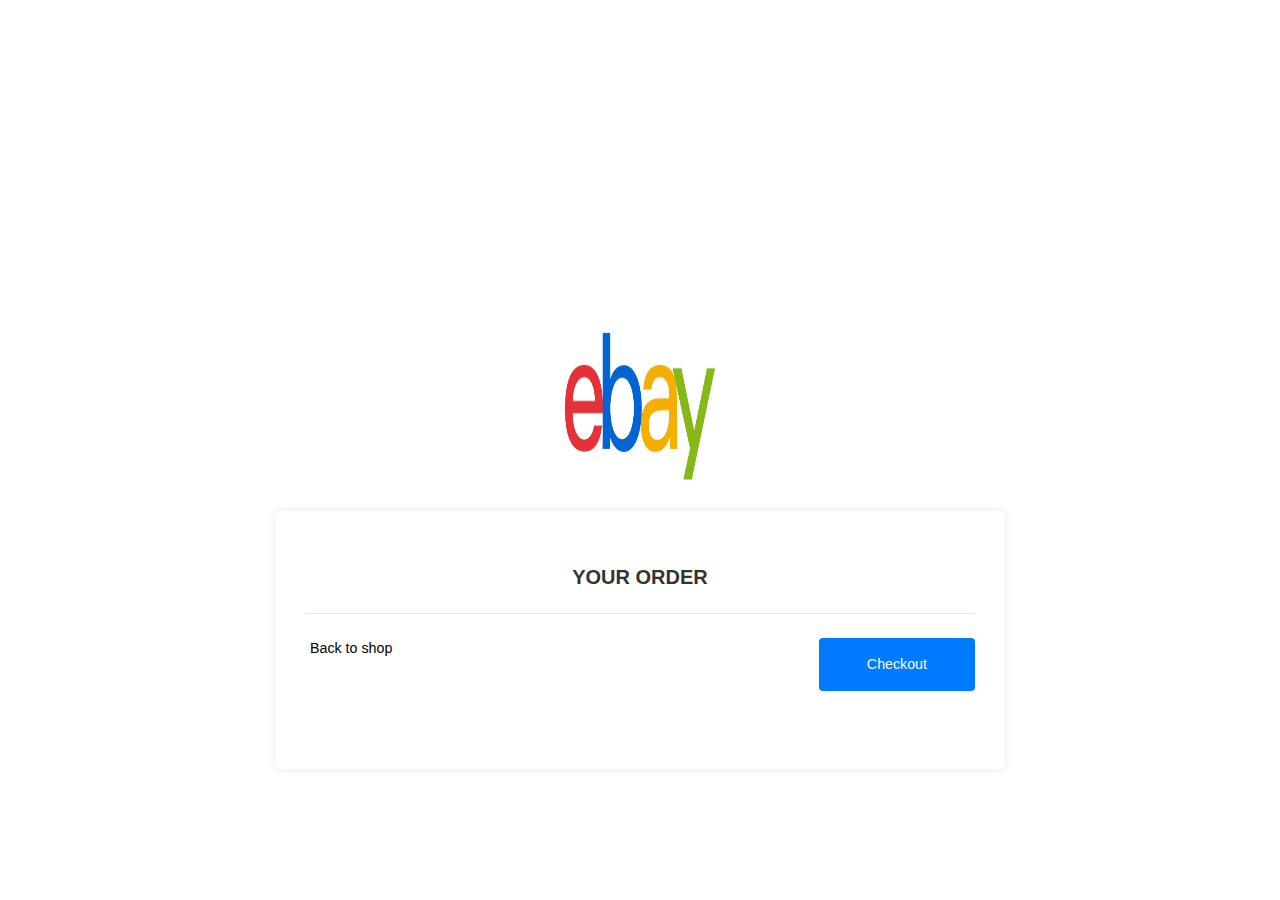
==== pages/CartPage.html @ 02e8a601 "feat(CartAndCheckout):adding initial structure for cart page and check out page" ====
<!DOCTYPE html>
<html lang="en">
<head>
    <meta charset="UTF-8">
    <meta name="viewport" content="width=device-width, initial-scale=1.0">
    <meta http-equiv="X-UA-Compatible" content="IE=edge" />
    <link rel="stylesheet" href="https://maxcdn.bootstrapcdn.com/bootstrap/4.5.2/css/bootstrap.min.css">
    <link rel="stylesheet" href="../css/checkout.css" />
    <title>ebay | Your Cart</title>
</head>
<body>
    <!-- Start Of Cart section -->
    <div class="container">
        <div class="row">
            <div class="col-md-12 logo-container">
                <img src="../Assets/800px-Ebay_2012_(logo).svg.png.crdownload" alt="ebay" style="width: 150px;; height: 150px;;">
            </div>
        </div>
        <div class="row justify-content-center">
            <div class="col-md-8">
                <div class="section cart-section mt-0">
                    <h5 class="card-title mt-0 text-center my-4">YOUR ORDER</h5>
                    <hr />
                    <div class="product-card-container">
                        <!-- Product cards will be dynamically added here -->
                    </div>
                    <div class="d-flex justify-content-between mt-4 align-self-end">
                        <p id="backbtn" class="back"><i class="bx bx-left-arrow-alt"></i>Back to shop</p>
                        <div class="d-flex justify-content-end align-items-center mb-5">
                            <a href="/pages/CheckoutPage.html" class="showbtn col-auto fw-bold px-lg-5 p-1 py-3 text-light">Checkout<i class="bx bx-right-arrow-alt"></i></a>
                        </div>
                    </div>
                </div>
            </div>
        </div>
    </div>
    <!-- End Of Cart Section -->
</body>
</html>
---- css/checkout.css ----
@import url(./root.css);
body {
  font-family: var(--ff-montserrat);
  font-weight: var(--fw-regular);
  color: var(--clr-neutral-dark-grayish-blue);
  font-size: 0.89rem;
  background-color: var(--clr-primary-cream);
  height: 100vh;
  display: flex;
  justify-content: center;
  align-items: center;
}

/* Start Of Checkout section  */
.checkout-input,
.visa-input {
  outline: none !important;
  box-shadow: none !important;
}
.checkout-input:focus,
.visa-input:focus {
  border-color: var(--primary-color);
}
.payment-icon {
  border: 1px solid var(--primary-color);
  cursor: pointer;
}
.payment-icon img {
  width: 30px;
  height: 30px;
}
.form-control {
  border-radius: 4px;
}
.payment-icon img {
  max-width: 100%;
  height: auto;
  display: block;
  margin: 0 auto;
}
.showbtn {
  background-color: #007bff;
  border: none;
  border-radius: 4px;
  color: #fff;
  cursor: pointer;
  padding: 10px 20px;
  transition: background-color 0.3s;
}
.showbtn:hover {
  background-color: #0056b3;
}
/* Added style for logo */
.logo-container {
  text-align: center;
  margin-bottom: 30px;
  margin-top: 200px ;
  width: 200px;
  
}
.logo-container img {
  max-width: 100%;
  height: auto;
}
.back {
  cursor: pointer;
  color: var(--primary-color);
}
.back i {
  margin-right: 5px;
}
.checkout-section {
  width: 100%;
  background-color: #fff;
  border-radius: 6px;
  padding: 30px;
  box-shadow: 0px 0px 10px rgba(0, 0, 0, 0.1);
}
.checkout-section h4 {
  color: #333;
  font-weight: bold;
  margin-bottom: 30px;
}

.telValidation,
.nameValidation {
  display: none;
  font-size: x-small;
}
input[type="text"]:focus + .nameValidation {
  display: block;
}
input[type="tel"]:focus + .telValidation {
  display: block;
}
input[type="text"]:valid + .nameValidation {
  display: none;
}
input[type="tel"]:valid + .telValidation {
  display: none;
}
/* End Of Checkout Section  */

/* Start Of Cart section  */
.cart-section {
  background-color: #fff;
  border-radius: 6px;
  padding: 30px;
  box-shadow: 0px 0px 10px rgba(0, 0, 0, 0.1);
}
.cart-section h5 {
  color: #333;
  font-weight: bold;
  margin-bottom: 20px;
}
/* End Of Cart Section  */
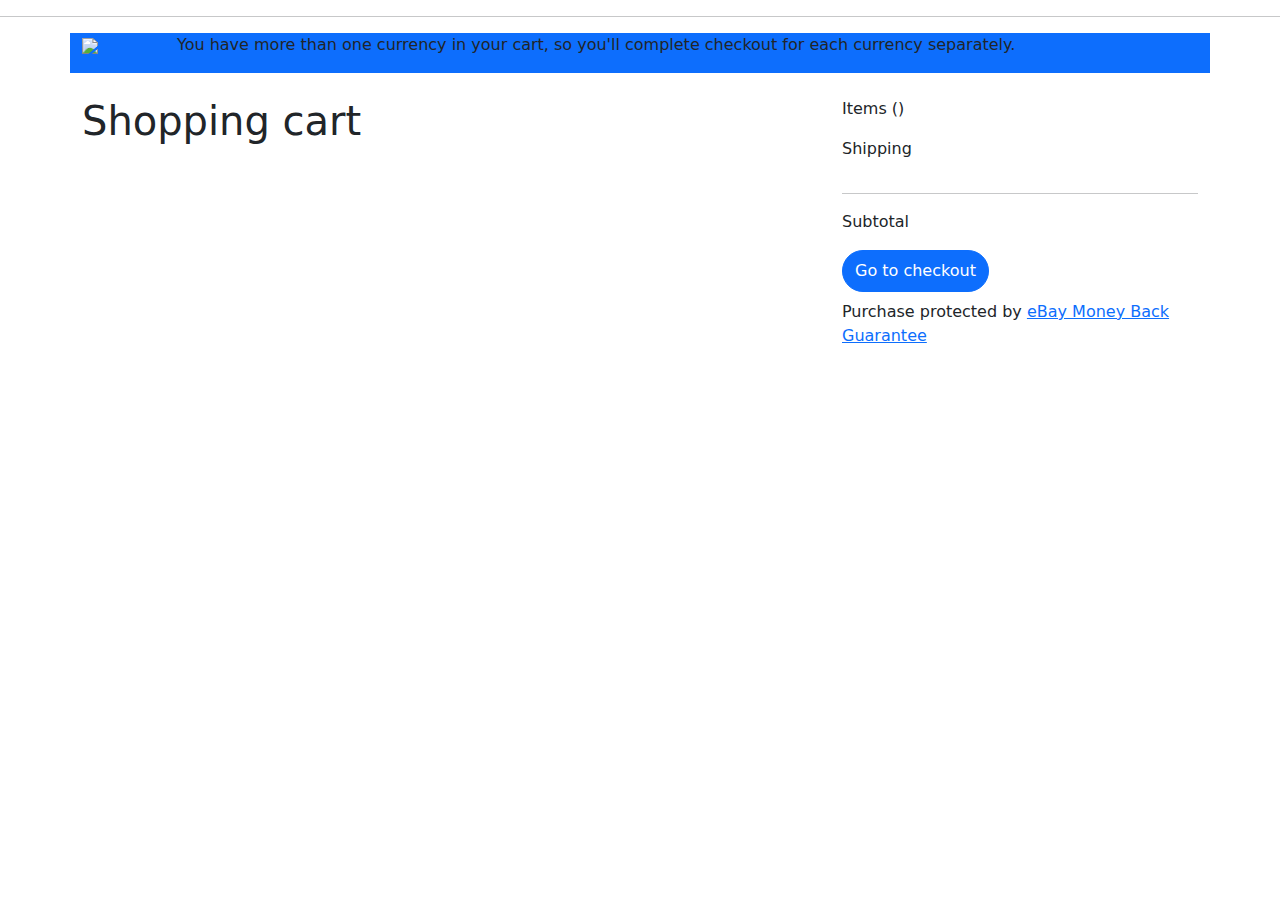
==== commit d5516dc3: "final design to the CartPage" ====
--- a/pages/CartPage.html
+++ b/pages/CartPage.html
@@ -1,39 +1,99 @@
 <!DOCTYPE html>
 <html lang="en">
-<head>
-    <meta charset="UTF-8">
-    <meta name="viewport" content="width=device-width, initial-scale=1.0">
-    <meta http-equiv="X-UA-Compatible" content="IE=edge" />
-    <link rel="stylesheet" href="https://maxcdn.bootstrapcdn.com/bootstrap/4.5.2/css/bootstrap.min.css">
-    <link rel="stylesheet" href="../css/checkout.css" />
-    <title>ebay | Your Cart</title>
-</head>
-<body>
-    <!-- Start Of Cart section -->
+  <head>
+    <meta charset="UTF-8" />
+    <meta name="viewport" content="width=device-width, initial-scale=1.0" />
+    <title>eBay shopping cart</title>
+    <link rel="stylesheet" href="../css/cart.css" />
+    <link rel="Icon" href="https://pages.ebay.com/favicon.ico"/>
+    <link
+      rel="stylesheet"
+      href="https://cdn.jsdelivr.net/npm/bootstrap@5.3.0-alpha1/dist/css/bootstrap.min.css"
+    />
+    <script src="https://cdn.jsdelivr.net/npm/bootstrap@5.3.0-alpha1/dist/js/bootstrap.bundle.min.js"></script>
+  </head>
+  <body>
+    <!-- The header will be here -->
+    <header></header>
+
+    <!-- Just a divider -->
+    <div class="row">
+      <div class="divider">
+        <hr />
+      </div>
+    </div>
+
+    <!-- the container which contain the content of the page -->
     <div class="container">
-        <div class="row">
-            <div class="col-md-12 logo-container">
-                <img src="../Assets/800px-Ebay_2012_(logo).svg.png.crdownload" alt="ebay" style="width: 150px;; height: 150px;;">
+      <div class="row statement bg-primary">
+        <div class="col-1">
+            <img class="danger" src="../Assets/danger.png">
+        </div>
+        <div class="col-11">
+            <p>
+                You have more than one currency in your cart, so you'll complete
+                checkout for each currency separately.
+              </p>
+        </div>
+      </div>
+      <br />
+      <div class="row">
+        <!-- the left side of the container -->
+        <div class="col-7 leftSide">
+          <h1 class="heading">Shopping cart</h1>
+          <div class="left" id="cartData">
+            <!-- There will be the fetched data from json file  -->
+          </div>
+        </div>
+
+        <div class="col-1"></div>
+        <!-- the right side of the container -->
+        <div class="col-4 rightSide">
+          <div class="row quatity">
+            <div class="col-8">
+              <p>Items (<span id="realQty"></span>)</p>
             </div>
+            <div class="col-4 text-right">
+              <p id="realP"></p>
+            </div>
+          </div>
+
+          <div class="row shipping">
+            <div class="col-8">
+              <p>Shipping</p>
+            </div>
+            <div class="col-4 text-right">
+              <p id="shipCharge"></p>
+            </div>
+          </div>
+
+          <hr />
+
+          <div class="row subTotal">
+            <div class="col-8">
+              <p>Subtotal</p>
+            </div>
+            <div class="col-4 text-right">
+              <p id="totalAmount"></p>
+            </div>
+          </div>
+
+          <div class="checkoutButton">
+            <button
+              class="btn btn-primary mb-2 rounded-pill py-2 " id="go-to-checkout-btn"
+            >
+              Go to checkout
+            </button>
+            <p>
+              Purchase protected by <a href="#">eBay Money Back Guarantee</a>
+            </p>
+          </div>
         </div>
-        <div class="row justify-content-center">
-            <div class="col-md-8">
-                <div class="section cart-section mt-0">
-                    <h5 class="card-title mt-0 text-center my-4">YOUR ORDER</h5>
-                    <hr />
-                    <div class="product-card-container">
-                        <!-- Product cards will be dynamically added here -->
-                    </div>
-                    <div class="d-flex justify-content-between mt-4 align-self-end">
-                        <p id="backbtn" class="back"><i class="bx bx-left-arrow-alt"></i>Back to shop</p>
-                        <div class="d-flex justify-content-end align-items-center mb-5">
-                            <a href="/pages/CheckoutPage.html" class="showbtn col-auto fw-bold px-lg-5 p-1 py-3 text-light">Checkout<i class="bx bx-right-arrow-alt"></i></a>
-                        </div>
-                    </div>
-                </div>
-            </div>
-        </div>
+      </div>
     </div>
-    <!-- End Of Cart Section -->
-</body>
+
+    <!-- The footer will be here -->
+    <footer></footer>
+    <script src="../js/cart.js"></script>
+  </body>
 </html>
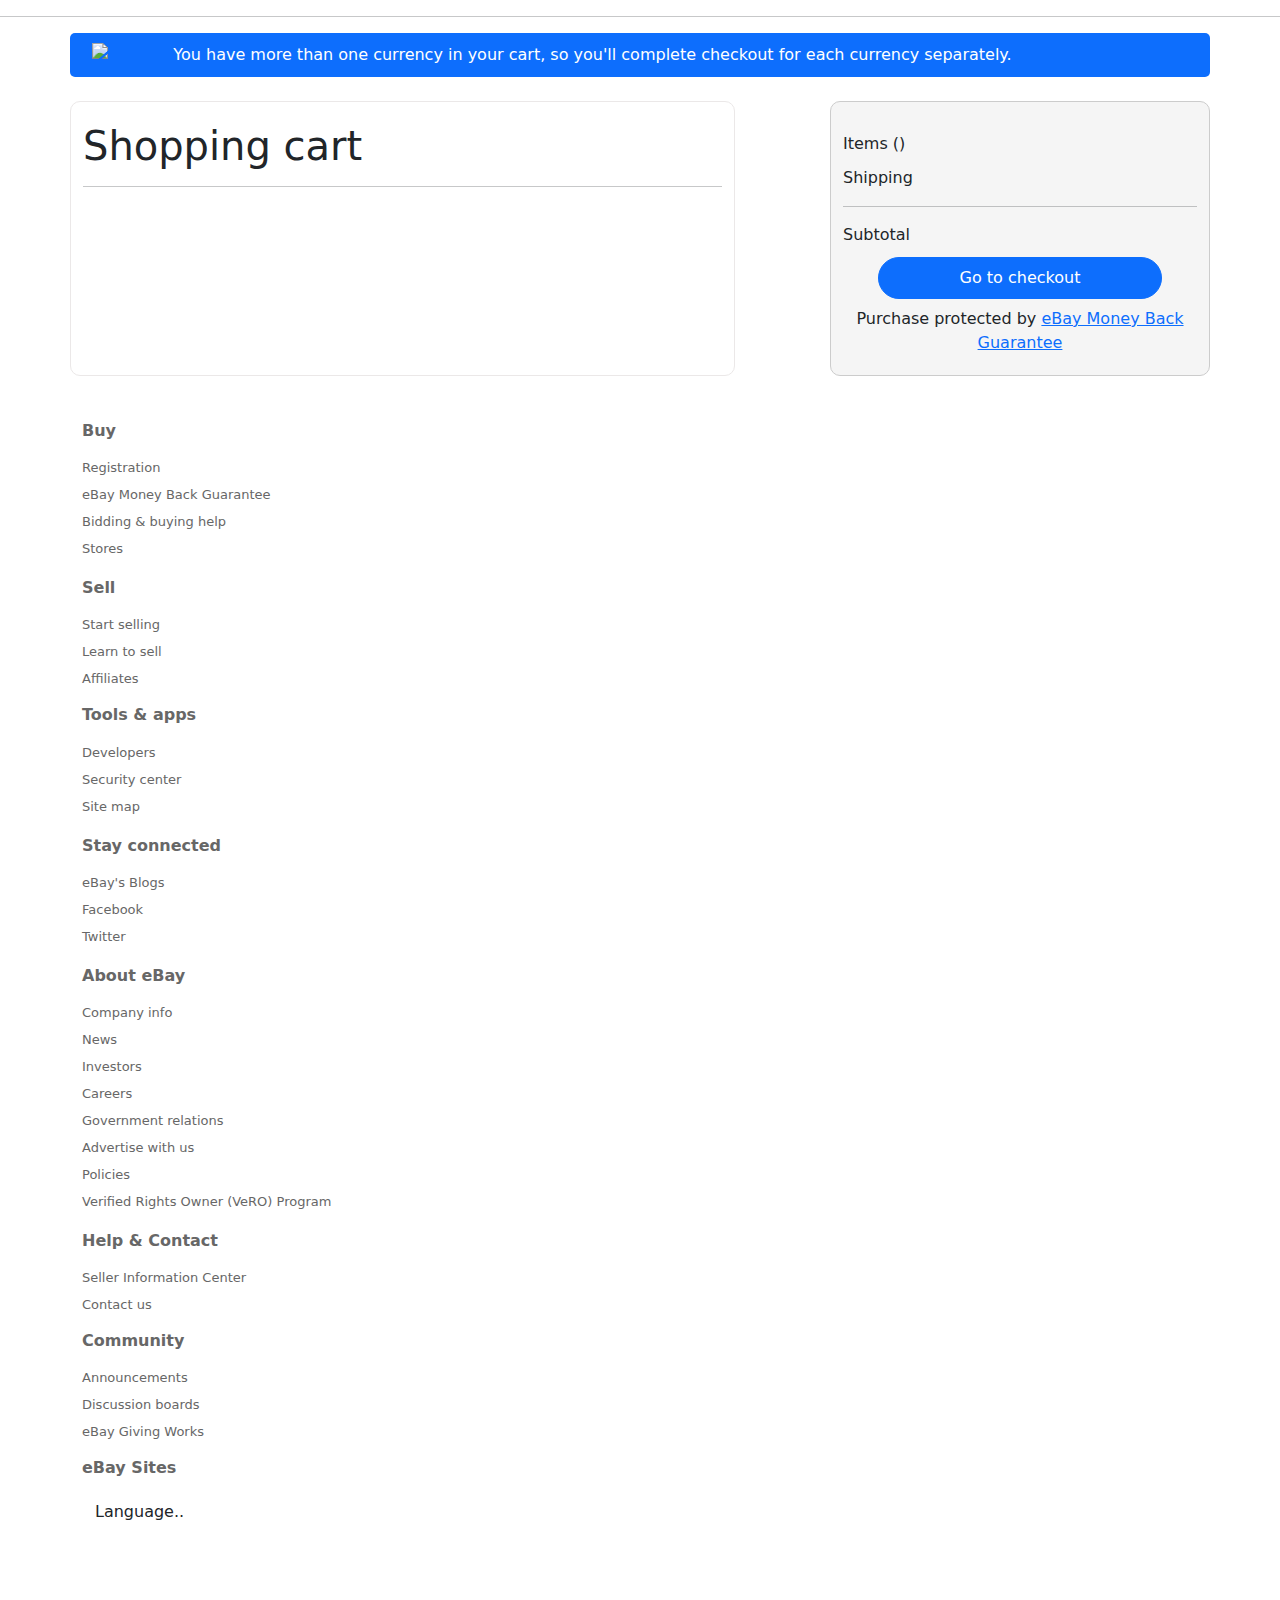
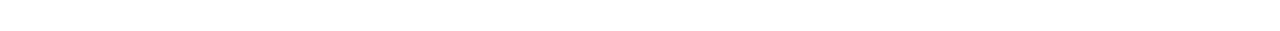
==== commit 86c29a26: "The final view of the CartPage with all CRUDS" ====
--- a/pages/CartPage.html
+++ b/pages/CartPage.html
@@ -5,16 +5,20 @@
     <meta name="viewport" content="width=device-width, initial-scale=1.0" />
     <title>eBay shopping cart</title>
     <link rel="stylesheet" href="../css/cart.css" />
+    <link rel="stylesheet" href="../css/Homepage.css" />
     <link rel="Icon" href="https://pages.ebay.com/favicon.ico"/>
     <link
       rel="stylesheet"
-      href="https://cdn.jsdelivr.net/npm/bootstrap@5.3.0-alpha1/dist/css/bootstrap.min.css"
-    />
+      href="https://cdn.jsdelivr.net/npm/bootstrap@5.3.0-alpha1/dist/css/bootstrap.min.css"/>
     <script src="https://cdn.jsdelivr.net/npm/bootstrap@5.3.0-alpha1/dist/js/bootstrap.bundle.min.js"></script>
+   
   </head>
   <body>
     <!-- The header will be here -->
-    <header></header>
+    <header>
+      
+    </header>
+    
 
     <!-- Just a divider -->
     <div class="row">
@@ -37,11 +41,12 @@
         </div>
       </div>
       <br />
-      <div class="row">
+      <div class="row" >
         <!-- the left side of the container -->
         <div class="col-7 leftSide">
           <h1 class="heading">Shopping cart</h1>
-          <div class="left" id="cartData">
+          <hr>
+          <div id="cartData" class="left"  >
             <!-- There will be the fetched data from json file  -->
           </div>
         </div>
@@ -93,7 +98,80 @@
     </div>
 
     <!-- The footer will be here -->
-    <footer></footer>
-    <script src="../js/cart.js"></script>
+    <footer class="footer">
+      <div class="custom-footer container">
+          <div class=" row">
+              <div class="custom-footer-column">
+                  <h6 href="https://example.com" class="footer-heads link">Buy</h6>
+                  <p><a href="https://example.com" class="link">Registration</a></p>
+                  <p><a href="https://example.com" class="link">eBay Money Back Guarantee</a></p>
+                  <p><a href="https://example.com" class="link">Bidding & buying help</a></p>
+                  <p><a href="https://example.com" class="link">Stores</a></p>
+              </div>
+              <div class="custom-footer-column">
+                  <div>
+                      <h6 href="https://example.com" class="footer-heads link">Sell</h6>
+                      <p><a href="https://example.com" class="link">Start selling</a></p>
+                      <p><a href="https://example.com" class="link">Learn to sell</a></p>
+                      <p><a href="https://example.com" class="link">Affiliates</a></p>
+                  </div>
+                  <div>
+                      <h6 href="https://example.com" class="footer-heads link">Tools & apps</h6>
+                      <p><a href="https://example.com" class="link">Developers</a></p>
+                      <p><a href="https://example.com" class="link">Security center</a></p>
+                      <p><a href="https://example.com" class="link">Site map</a></p>
+                  </div>
+              </div>
+              <div class="custom-footer-column">
+                  <h6 href="https://example.com" class="footer-heads link">Stay connected</h6>
+                  <p><a href="https://example.com" class="link">eBay's Blogs</a></p>
+                  <p><a href="https://example.com" class="link">Facebook</a></p>
+                  <p><a href="https://example.com" class="link">Twitter</a></p>
+              </div>
+              <div class="custom-footer-column">
+                  <h6 href="https://example.com" class="footer-heads link">About eBay</h6>
+                  <p><a href="https://example.com" class="link">Company info</a></p>
+                  <p><a href="https://example.com" class="link">News</a></p>
+                  <p><a href="https://example.com" class="link">Investors</a></p>
+                  <p><a href="https://example.com" class="link">Careers</a></p>
+                  <p><a href="https://example.com" class="link">Government relations</a></p>
+                  <p><a href="https://example.com" class="link">Advertise with us</a></p>
+                  <p><a href="https://example.com" class="link">Policies</a></p>
+                  <p><a href="https://example.com" class="link">Verified Rights Owner (VeRO) Program</a></p>
+              </div>
+              <div class="custom-footer-column">
+                  <div>
+                      <h6 href="https://example.com" class="footer-heads link">Help & Contact</h6>
+                      <p><a href="https://example.com" class="link">Seller Information Center</a></p>
+                      <p><a href="https://example.com" class="link">Contact us</a></p>
+                  </div>
+                  <div>
+                      <h6 href="https://example.com" class="footer-heads link">Community</h6>
+                      <p><a href="https://example.com" class="link">Announcements</a></p>
+                      <p><a href="https://example.com" class="link">Discussion boards</a></p>
+                      <p><a href="https://example.com" class="link">eBay Giving Works</a></p>
+                  </div>
+                  <div>
+                      <h6 class="footer-heads link ">eBay Sites</h6>
+
+                      <div class="" onmouseover="languages('countryDropdown', true)" onmouseout="languages('countryDropdown', false)">
+                          <button type="button" class="btn" >Language..</button>
+                          <div class="language-container" id="countryDropdown">
+                              
+                          </div>
+                      </div>
+                      
+                      
+                  </div>
+                  
+                  
+              </div>
+          </div>
+      </div>
+  </footer>
+    <!-- <script src="../js/cart.js"></script> -->
+    <script src="../js/cart.js" type="module"></script>
+    <script src="../js/Homepage.js"></script>
+    
   </body>
 </html>
--- a/css/cart.css
+++ b/css/cart.css
@@ -0,0 +1,75 @@
+@import url('https://fonts.googleapis.com/css2?family=Poppins&display=swap');
+@import url('https://fonts.googleapis.com/css2?family=Montserrat&display=swap');
+@import url('https://fonts.googleapis.com/css2?family=Roboto&display=swap');
+
+
+.statement {
+    padding: 10px;
+    border-radius: 5px;
+    color: white;
+}
+
+/* Targeting the image within the div with the class 'row statement bg-primary' */
+.row.statement.bg-primary img.danger {
+    width: 20px; /* Set the width of the image to 100 pixels */
+    height: auto; /* Maintain the aspect ratio */
+}
+
+/* Targeting the column containing the icon */
+.row.statement.bg-primary .col-1 {
+    padding-right: 0; /* Remove right padding */
+}
+
+/* Targeting the column containing the text */
+.row.statement.bg-primary .col-11 {
+    padding-left: 0; /* Remove left padding */
+    margin: 0;
+}
+
+/* Targeting the image within the column */
+.row.statement.bg-primary .col-1 img.danger {
+    display: block; /* Ensure the image is displayed as a block element */
+    margin: 0; /* Remove any margin */
+    padding: 0; /* Remove any padding */
+}
+
+
+.leftSide {
+    width: 100%;
+    height: auto;
+    padding-top: 20px;
+    padding-bottom: 60px;
+    padding-left: 20px; 
+    border: 1px solid rgb(235, 232, 232);
+    border-radius: 10px; /* Rounded corners */
+
+}
+
+
+.rightSide {
+    width: 60%;
+    border: 1px solid #ccc;
+    padding: 30px 5px 20px 5px;
+    background-color: #f5f5f5; /* Light gray background */
+    border-radius: 10px; /* Rounded corners */
+}
+
+.quatity, .shipping, .subTotal {
+    margin-bottom: 10px;
+}
+
+.row p {
+    margin: 0;
+}
+
+.totalAmount {
+    font-weight: bold;
+}
+
+.checkoutButton {
+    text-align: center; /* Center the button */
+}
+
+.checkoutButton button {
+    width: 80%; /* Adjust the width of the button */
+}
--- a/css/Homepage.css
+++ b/css/Homepage.css
@@ -0,0 +1,354 @@
+.custom-nav{
+    font-size: 12px;
+}
+
+.nav-spacing{
+    margin-left: 540px;
+}
+.custom-nav a,span {
+    padding-top: 7px;
+}
+
+.custom-hr {
+    margin-top: 4px;
+    margin-bottom: 4px;
+}
+
+.ebay-logo {
+    width: 110px;
+    height: 50px;
+    margin-left: 70px;
+}
+
+.custom-category-button{
+    font-size: small;
+    font-weight: 500;
+    color: #676767;
+    padding: 0px;
+    margin-left: 95px;
+    
+}
+
+.search-input {
+        padding-left: 30px; /* Adjust according to the width of your SVG */
+        background-image: url('../Assets/images/search.svg');
+        background-repeat: no-repeat;
+        background-position: 5px center; /* Adjust according to your icon's alignment */
+        background-size: 20px 20px; /* Adjust according to your icon's size */
+    }
+
+.container {
+    width: 100%;
+    background-color: #ffffff;
+}
+
+.home-link{
+    text-underline-offset: 8px;
+    text-decoration: underline;
+}
+
+.save-button{
+    overflow-y: auto;
+    padding: 20px;
+    font-size: small;
+    display: none;
+}
+
+.custom-links {
+    display: flex;
+    justify-content: space-between;
+    padding: 0 30px; 
+    margin-bottom: 10px;
+}
+.custom-links > .link {
+    color: black; 
+    text-decoration: none; 
+}
+
+.custom-links> .dropdown> .innerdropdown > .link:hover {
+    color: rgb(94, 94, 214); 
+    text-decoration: underline; 
+    cursor: pointer; 
+    border-color: #a2a2a2;
+}
+
+.innerdropdown > .custom-dropdown-menu {
+    width: 1310px;
+    position: absolute;
+    left: 50%;
+    top: 40px;
+    transform: translateX(-50%);
+    background-color: #ffffff;
+    height: 300px;
+    display: none;
+    border-radius: 20px;
+}
+
+.custom-style-dropdown{
+    padding: 20px; 
+    font-size: small;
+}
+
+.custom-style-dropdown p {
+    margin-bottom: 13px;
+    line-height: 1.2;
+}
+
+.language-container {
+    position: fixed;
+    top: 60%;
+    left: 70%;
+    transform: translate(-50%, -50%);
+    width: 400px;
+    height: 300px; /* Set the desired height */
+    overflow-y: auto; /* Enable vertical scrollbar if content exceeds height */
+    background-color: white; /* Adjust as needed */
+    border: 1px solid #ccc; /* Adjust border styles as needed */
+    padding: 20px; /* Adjust padding as needed */
+    z-index: 999; /* Ensure it's above other elements */
+    display: none;
+}
+
+
+
+
+.link {
+    color: black; 
+    text-decoration: none; 
+}
+
+.link:hover {
+    color: black; 
+    text-decoration: underline; 
+    cursor: pointer; 
+}
+
+.custom-footer{
+    background-color: #ffffff;
+    padding-top: 30px;
+    padding-bottom: 100px;
+}
+
+.custom-footer-column {
+    width: calc(100% / 5);
+}
+
+.custom-footer h6 {
+    font-weight: bold;
+    color: #676767;
+    margin-bottom: 15px;
+    margin-top: 15px;
+}
+
+.custom-footer p {
+    margin-bottom: 3px;
+}
+
+.custom-footer p a {
+    color: #676767;
+    font-size: small;
+}
+
+.custom-slide-one {
+    color: rgb(117, 86, 54);
+    background-color: #face27;
+}
+
+.custom-slide-one> .col-lg-3{
+    padding: 30px;
+}
+
+.custom-slide-two {
+    color: rgb(30, 30, 138);
+    background-color: #c4e3fa;
+}
+
+.custom-slide-two> .col-lg-3{
+    padding: 30px;
+}
+
+.custom-slide-two img{
+    width: 800px;
+    height: 300px;
+}
+
+.custom-slide-three {
+    color: #ffffff;
+    padding: 30px;
+    
+}
+
+.custom-slide-three-image{
+    background: url('../Assets/images/3.png');
+}
+
+.carousel-control-prev,
+.carousel-control-next{
+    width: 10%;
+}
+
+
+.carousel {
+    margin-bottom: 30px;
+}
+
+.carousel-inner {
+    border-radius: 15px;
+}
+
+.carousel-item {
+    height: 280px;
+}
+
+.custom-slide-one> .col-lg-3 > #firstSlideBtn{
+    margin-top: 10px;
+    margin-left: 100px;
+    color: rgb(117, 86, 54);
+    border-radius: 30px;
+    background-color: transparent;
+    padding: 10px;
+    border: 2px solid rgb(117, 86, 54);
+    transition: background-color 0.3s, color 0.3s;
+}
+
+.custom-slide-one > .col-lg-3 > #firstSlideBtn:hover {
+    background-color: rgb(117, 86, 54);
+    color: #face27;
+    font-size: medium;
+}
+
+.custom-slide-two > .col-lg-3 >#secondSlideBtn {
+    margin-top: 10px;
+    margin-left: 150px;
+    color: rgb(30, 30, 138);
+    border-radius: 30px;
+    background-color: transparent;
+    padding: 10px;
+    border: 2px solid rgb(30, 30, 138);
+    transition: background-color 0.3s, color 0.3s;
+    margin-bottom: 35px;
+}
+
+.custom-slide-two > .col-lg-3 > #secondSlideBtn:hover {
+    color: #c4e3fa;
+    background-color: rgb(30, 30, 138);
+    font-size: medium;
+}
+
+.custom-slide-three > #thirdSlideBtn {
+    margin-top: 10px;
+    margin-left: 170px;
+    color: #ffffff;
+    border-radius: 30px;
+    background-color: transparent;
+    padding: 10px;
+    border: 2px solid #ffffff;
+    transition: background-color 0.3s, color 0.3s;
+}
+
+.custom-slide-three > #thirdSlideBtn:hover{
+    color: rgb(0, 0, 0);
+    background-color: #ffffff;
+    font-size: medium;
+}
+
+.custom-header{
+    margin-bottom: 25px;
+    margin-top: 25px;
+    
+    }
+
+.custom-see-all{
+    text-align: end;
+}
+
+.card-img-top{
+    width: 180px;
+    height: 150px;        
+}
+
+
+
+.card {
+    width: 275px;
+    height: 380px; 
+    margin-left: 20px;
+}
+
+.custom-circle{
+    position: absolute; 
+    top: 0; 
+    margin-left: 210px;
+}
+
+.custom-image-background {
+    width: 250px;
+    height: 250px;
+    background-color: #676767;
+    border-radius: 15px;
+    /* top: 35%; 
+    left: 50%;  */
+    
+    
+}
+
+/* image-size */
+.custom-card { 
+    width: 220px;
+    height: 250px; 
+    
+    margin-left: 15px;
+}
+
+.custom-column {
+    width: calc(100% / 7);
+    text-align: center;
+}
+
+.custom-categories a {
+    text-underline-offset: 8px;
+}
+
+.custom-carousel-cards {
+    width: calc(100% / 4.5);
+}
+
+.custom-container {
+    color: rgb(255, 255, 255);
+    padding: 30px;
+    border-radius: 15px;
+}
+
+.custom-container > button {
+    color: #ffffff;
+    border-radius: 30px;
+    background-color: transparent;
+    padding: 10px;
+    border: 2px solid #ffffff;
+}
+
+.cards-container{
+    overflow-x: hidden;
+    height: 400px; 
+    margin-bottom: 25px;
+}
+
+.cards-container:hover {
+    overflow-x: auto;
+}
+
+
+
+.footer {
+    display: none;
+}
+
+@media screen and (min-width: 768px) {
+    
+    .footer {
+    display: block;
+    
+}
+
+}
+
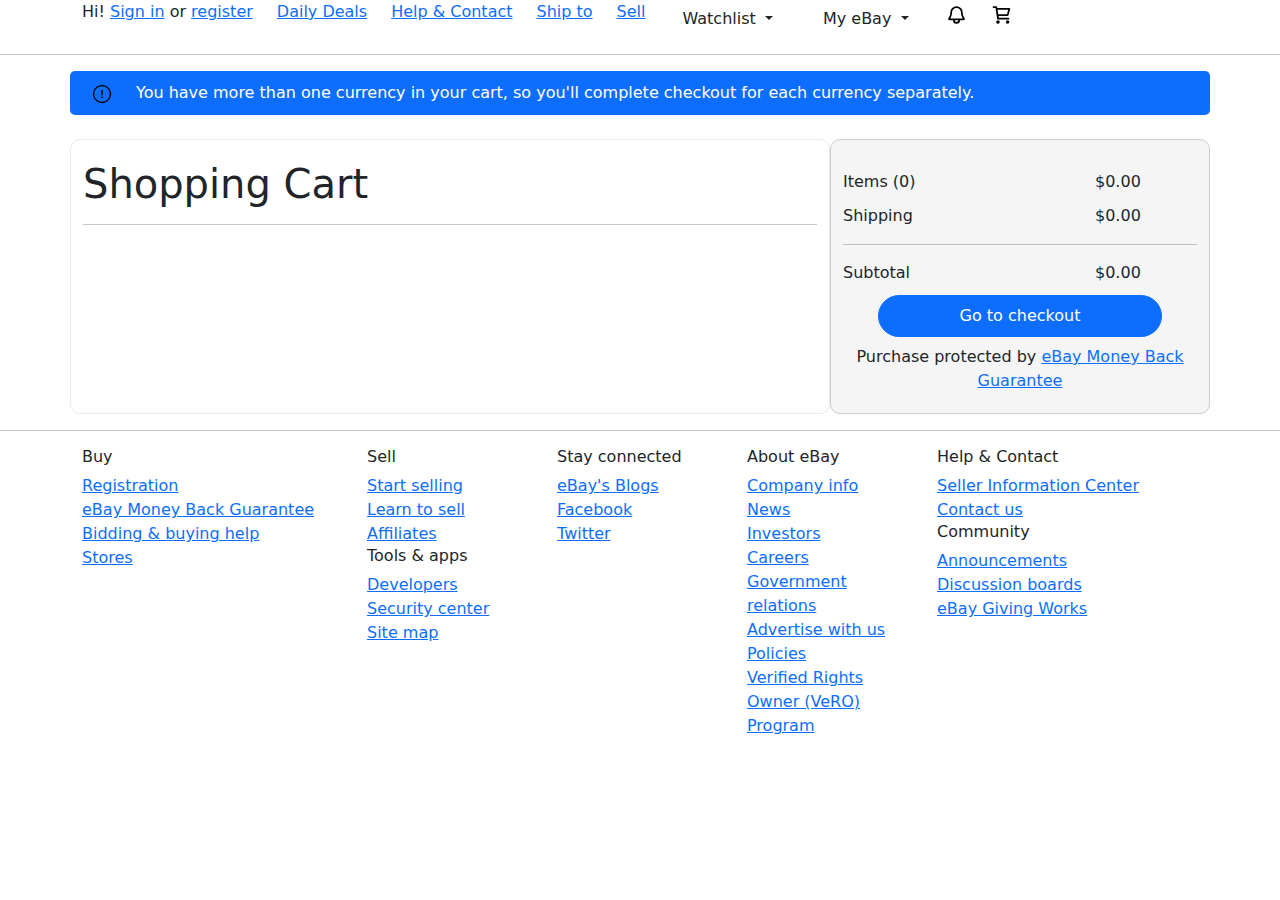
==== commit 7cee3321: "last commit" ====
--- a/pages/CartPage.html
+++ b/pages/CartPage.html
@@ -5,18 +5,53 @@
     <meta name="viewport" content="width=device-width, initial-scale=1.0" />
     <title>eBay shopping cart</title>
     <link rel="stylesheet" href="../css/cart.css" />
-    <link rel="stylesheet" href="../css/Homepage.css" />
+    <link rel="stylesheet" href="../css/HomePage.css">
+    <link href="https://cdn.jsdelivr.net/npm/bootstrap@5.3.3/dist/css/bootstrap.min.css" rel="stylesheet"
+        integrity="sha384-QWTKZyjpPEjISv5WaRU9OFeRpok6YctnYmDr5pNlyT2bRjXh0JMhjY6hW+ALEwIH" crossorigin="anonymous">
     <link rel="Icon" href="https://pages.ebay.com/favicon.ico"/>
-    <link
-      rel="stylesheet"
-      href="https://cdn.jsdelivr.net/npm/bootstrap@5.3.0-alpha1/dist/css/bootstrap.min.css"/>
-    <script src="https://cdn.jsdelivr.net/npm/bootstrap@5.3.0-alpha1/dist/js/bootstrap.bundle.min.js"></script>
-   
   </head>
+
   <body>
     <!-- The header will be here -->
     <header>
-      
+      <div class="container">
+        <div class="row custom-nav">
+
+            <span class="col-auto">Hi! <a href="" class="">Sign in</a> or <a href="" class="">register</a></span>
+            <a class="col-auto link" href="">Daily Deals</a>
+            <a class="col-auto link" href="">Help & Contact</a>
+
+            <a class="nav-spacing col-auto link" href="">Ship to</a>
+            <a class="col-auto link" href="">Sell</a>
+            <div class="dropdown col-auto">
+                <button class="btn dropdown-toggle custom-nav" type="button" data-bs-toggle="dropdown"
+                    aria-expanded="false">
+                    Watchlist
+                </button>
+                <ul class="dropdown-menu">
+                    <li><a class="dropdown-item" href="#">Action</a></li>
+                    <li><a class="dropdown-item" href="#">Another action</a></li>
+                    <li><a class="dropdown-item" href="#">Something else here</a></li>
+                </ul>
+            </div>
+            <div class="dropdown col-auto">
+                <button class="btn dropdown-toggle custom-nav" type="button" data-bs-toggle="dropdown"
+                    aria-expanded="false">
+                    My eBay
+                </button>
+                <ul class="dropdown-menu">
+                    <li><a class="dropdown-item" href="#">Action</a></li>
+                    <li><a class="dropdown-item" href="#">Another action</a></li>
+                    <li><a class="dropdown-item" href="#">Something else here</a></li>
+                </ul>
+            </div>
+
+            <img style="width: 45px; height: 30px;" src="../Assets/images/bell .svg" alt="">
+            <img style="width: 45px; height: 30px;" src="../Assets/images/cart.svg" alt="">
+        </div>
+    </div>
+
+    
     </header>
     
 
@@ -30,28 +65,27 @@
     <!-- the container which contain the content of the page -->
     <div class="container">
       <div class="row statement bg-primary">
-        <div class="col-1">
+        <div class="col-auto">
             <img class="danger" src="../Assets/danger.png">
         </div>
-        <div class="col-11">
+        <div class="col">
             <p>
-                You have more than one currency in your cart, so you'll complete
-                checkout for each currency separately.
-              </p>
-        </div>
-      </div>
+                You have more than one currency in your cart, so you'll complete checkout for each currency separately.
+            </p>
+        </div>
+    </div>
+    
       <br />
       <div class="row" >
         <!-- the left side of the container -->
-        <div class="col-7 leftSide">
-          <h1 class="heading">Shopping cart</h1>
+        <div class="col-8 leftSide">
+          <h1 class="heading">Shopping Cart</h1>
           <hr>
           <div id="cartData" class="left"  >
             <!-- There will be the fetched data from json file  -->
           </div>
         </div>
 
-        <div class="col-1"></div>
         <!-- the right side of the container -->
         <div class="col-4 rightSide">
           <div class="row quatity">
@@ -98,80 +132,73 @@
     </div>
 
     <!-- The footer will be here -->
-    <footer class="footer">
-      <div class="custom-footer container">
-          <div class=" row">
-              <div class="custom-footer-column">
-                  <h6 href="https://example.com" class="footer-heads link">Buy</h6>
-                  <p><a href="https://example.com" class="link">Registration</a></p>
-                  <p><a href="https://example.com" class="link">eBay Money Back Guarantee</a></p>
-                  <p><a href="https://example.com" class="link">Bidding & buying help</a></p>
-                  <p><a href="https://example.com" class="link">Stores</a></p>
-              </div>
-              <div class="custom-footer-column">
-                  <div>
-                      <h6 href="https://example.com" class="footer-heads link">Sell</h6>
-                      <p><a href="https://example.com" class="link">Start selling</a></p>
-                      <p><a href="https://example.com" class="link">Learn to sell</a></p>
-                      <p><a href="https://example.com" class="link">Affiliates</a></p>
-                  </div>
-                  <div>
-                      <h6 href="https://example.com" class="footer-heads link">Tools & apps</h6>
-                      <p><a href="https://example.com" class="link">Developers</a></p>
-                      <p><a href="https://example.com" class="link">Security center</a></p>
-                      <p><a href="https://example.com" class="link">Site map</a></p>
-                  </div>
-              </div>
-              <div class="custom-footer-column">
-                  <h6 href="https://example.com" class="footer-heads link">Stay connected</h6>
-                  <p><a href="https://example.com" class="link">eBay's Blogs</a></p>
-                  <p><a href="https://example.com" class="link">Facebook</a></p>
-                  <p><a href="https://example.com" class="link">Twitter</a></p>
-              </div>
-              <div class="custom-footer-column">
-                  <h6 href="https://example.com" class="footer-heads link">About eBay</h6>
-                  <p><a href="https://example.com" class="link">Company info</a></p>
-                  <p><a href="https://example.com" class="link">News</a></p>
-                  <p><a href="https://example.com" class="link">Investors</a></p>
-                  <p><a href="https://example.com" class="link">Careers</a></p>
-                  <p><a href="https://example.com" class="link">Government relations</a></p>
-                  <p><a href="https://example.com" class="link">Advertise with us</a></p>
-                  <p><a href="https://example.com" class="link">Policies</a></p>
-                  <p><a href="https://example.com" class="link">Verified Rights Owner (VeRO) Program</a></p>
-              </div>
-              <div class="custom-footer-column">
-                  <div>
-                      <h6 href="https://example.com" class="footer-heads link">Help & Contact</h6>
-                      <p><a href="https://example.com" class="link">Seller Information Center</a></p>
-                      <p><a href="https://example.com" class="link">Contact us</a></p>
-                  </div>
-                  <div>
-                      <h6 href="https://example.com" class="footer-heads link">Community</h6>
-                      <p><a href="https://example.com" class="link">Announcements</a></p>
-                      <p><a href="https://example.com" class="link">Discussion boards</a></p>
-                      <p><a href="https://example.com" class="link">eBay Giving Works</a></p>
-                  </div>
-                  <div>
-                      <h6 class="footer-heads link ">eBay Sites</h6>
-
-                      <div class="" onmouseover="languages('countryDropdown', true)" onmouseout="languages('countryDropdown', false)">
-                          <button type="button" class="btn" >Language..</button>
-                          <div class="language-container" id="countryDropdown">
-                              
-                          </div>
-                      </div>
-                      
-                      
-                  </div>
-                  
-                  
-              </div>
-          </div>
-      </div>
+      <hr>
+<footer class="footer">
+    <div class="custom-footer container">
+        <div class=" row">
+            <div class="custom-footer-column col-3">
+                <h6 href="https://example.com" class="footer-heads link">Buy</h6>
+                <p><a href="https://example.com" class="link">Registration</a></p>
+                <p><a href="https://example.com" class="link">eBay Money Back Guarantee</a></p>
+                <p><a href="https://example.com" class="link">Bidding & buying help</a></p>
+                <p><a href="https://example.com" class="link">Stores</a></p>
+            </div>
+            <div class="custom-footer-column col-2">
+                <div>
+                    <h6 href="https://example.com" class="footer-heads link">Sell</h6>
+                    <p><a href="https://example.com" class="link">Start selling</a></p>
+                    <p><a href="https://example.com" class="link">Learn to sell</a></p>
+                    <p><a href="https://example.com" class="link">Affiliates</a></p>
+                </div>
+                <div>
+                    <h6 href="https://example.com" class="footer-heads link">Tools & apps</h6>
+                    <p><a href="https://example.com" class="link">Developers</a></p>
+                    <p><a href="https://example.com" class="link">Security center</a></p>
+                    <p><a href="https://example.com" class="link">Site map</a></p>
+                </div>
+            </div>
+            <div class="custom-footer-column col-2">
+                <h6 href="https://example.com" class="footer-heads link">Stay connected</h6>
+                <p><a href="https://example.com" class="link">eBay's Blogs</a></p>
+                <p><a href="https://example.com" class="link"> <i class="fa-brands fa-facebook"></i>Facebook</a></p>
+                <p><a href="https://example.com" class="link"> <i class="fa-brands fa-twitter"></i> Twitter</a></p>
+            </div>
+            <div class="custom-footer-column col-2">
+                <h6 href="https://example.com" class="footer-heads link">About eBay</h6>
+                <p><a href="https://example.com" class="link">Company info</a></p>
+                <p><a href="https://example.com" class="link">News</a></p>
+                <p><a href="https://example.com" class="link">Investors</a></p>
+                <p><a href="https://example.com" class="link">Careers</a></p>
+                <p><a href="https://example.com" class="link">Government relations</a></p>
+                <p><a href="https://example.com" class="link">Advertise with us</a></p>
+                <p><a href="https://example.com" class="link">Policies</a></p>
+                <p><a href="https://example.com" class="link">Verified Rights Owner (VeRO) Program</a></p>
+            </div>
+            <div class="custom-footer-column col-3">
+                <div>
+                    <h6 href="https://example.com" class="footer-heads link">Help & Contact</h6>
+                    <p><a href="https://example.com" class="link">Seller Information Center</a></p>
+                    <p><a href="https://example.com" class="link">Contact us</a></p>
+                </div>
+                <div>
+                    <h6 href="https://example.com" class="footer-heads link">Community</h6>
+                    <p><a href="https://example.com" class="link">Announcements</a></p>
+                    <p><a href="https://example.com" class="link">Discussion boards</a></p>
+                    <p><a href="https://example.com" class="link">eBay Giving Works</a></p>
+                </div>
+            
+                    
+                    
+                </div>
+                
+                
+            </div>
+        </div>
   </footer>
-    <!-- <script src="../js/cart.js"></script> -->
-    <script src="../js/cart.js" type="module"></script>
-    <script src="../js/Homepage.js"></script>
-    
+
+  <script src="../js/Homepage.js"></script>
+  <!-- <script src="https://ajax.googleapis.com/ajax/libs/jquery/3.5.1/jquery.min.js"></script> -->
+  <!-- <script src="https://cdn.jsdelivr.net/npm/bootstrap@5.3.3/dist/js/bootstrap.bundle.min.js" integrity="sha384-YvpcrYf0tY3lHB60NNkmXc5s9fDVZLESaAA55NDzOxhy9GkcIdslK1eN7N6jIeHz" crossorigin="anonymous"></script> -->
+  <script src="../js/cart.js" type="module"></script>
   </body>
-</html>
+</html>--- a/css/cart.css
+++ b/css/cart.css
@@ -1,6 +1,6 @@
-@import url('https://fonts.googleapis.com/css2?family=Poppins&display=swap');
-@import url('https://fonts.googleapis.com/css2?family=Montserrat&display=swap');
-@import url('https://fonts.googleapis.com/css2?family=Roboto&display=swap');
+/* @import url('https://fonts.googleapis.com/css2?family=Poppins&display=swap'); */
+/* @import url('https://fonts.googleapis.com/css2?family=Montserrat&display=swap'); */
+/* @import url('https://fonts.googleapis.com/css2?family=Roboto&display=swap');  */
 
 
 .statement {
@@ -42,17 +42,26 @@
     padding-left: 20px; 
     border: 1px solid rgb(235, 232, 232);
     border-radius: 10px; /* Rounded corners */
+    flex: 7; /* Take up 70% of the container width */
 
 }
 
-
-.rightSide {
+  
+  
+  .rightSide {
+    flex: 5; /* Take up 30% of the container width */
+    border-left: 1px solid #dee2e6; /* Add a left border */
+    padding-left: 15px; /* Add padding to the left side */
+    height: 100%; /* Take up 100% of the height of the container */
+    overflow-y: auto; /* Add vertical scroll if content exceeds the height */
     width: 60%;
     border: 1px solid #ccc;
     padding: 30px 5px 20px 5px;
     background-color: #f5f5f5; /* Light gray background */
-    border-radius: 10px; /* Rounded corners */
-}
+    border-radius: 10px; 
+  }
+  
+
 
 .quatity, .shipping, .subTotal {
     margin-bottom: 10px;
@@ -73,3 +82,7 @@
 .checkoutButton button {
     width: 80%; /* Adjust the width of the button */
 }
+
+.nav-spacing{
+    margin-left: 100;
+}
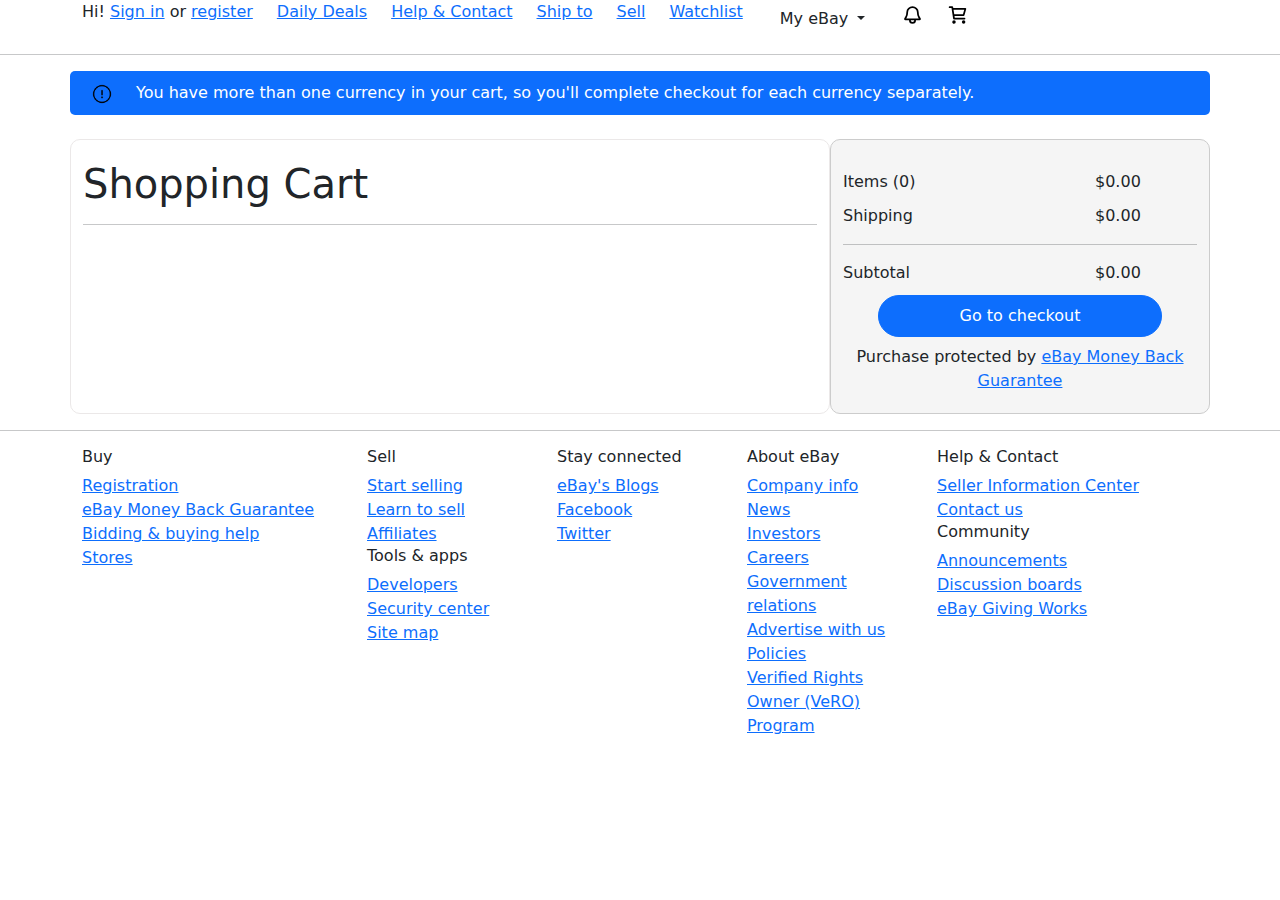
==== commit 68109341: "adding the watch redirection" ====
--- a/pages/CartPage.html
+++ b/pages/CartPage.html
@@ -1,204 +1,211 @@
-<!DOCTYPE html>
+<!doctype html>
 <html lang="en">
-  <head>
-    <meta charset="UTF-8" />
-    <meta name="viewport" content="width=device-width, initial-scale=1.0" />
-    <title>eBay shopping cart</title>
-    <link rel="stylesheet" href="../css/cart.css" />
-    <link rel="stylesheet" href="../css/HomePage.css">
-    <link href="https://cdn.jsdelivr.net/npm/bootstrap@5.3.3/dist/css/bootstrap.min.css" rel="stylesheet"
-        integrity="sha384-QWTKZyjpPEjISv5WaRU9OFeRpok6YctnYmDr5pNlyT2bRjXh0JMhjY6hW+ALEwIH" crossorigin="anonymous">
-    <link rel="Icon" href="https://pages.ebay.com/favicon.ico"/>
-  </head>
-
-  <body>
-    <!-- The header will be here -->
-    <header>
-      <div class="container">
-        <div class="row custom-nav">
-
-            <span class="col-auto">Hi! <a href="" class="">Sign in</a> or <a href="" class="">register</a></span>
-            <a class="col-auto link" href="">Daily Deals</a>
-            <a class="col-auto link" href="">Help & Contact</a>
-
-            <a class="nav-spacing col-auto link" href="">Ship to</a>
-            <a class="col-auto link" href="">Sell</a>
-            <div class="dropdown col-auto">
-                <button class="btn dropdown-toggle custom-nav" type="button" data-bs-toggle="dropdown"
-                    aria-expanded="false">
-                    Watchlist
-                </button>
-                <ul class="dropdown-menu">
-                    <li><a class="dropdown-item" href="#">Action</a></li>
-                    <li><a class="dropdown-item" href="#">Another action</a></li>
-                    <li><a class="dropdown-item" href="#">Something else here</a></li>
-                </ul>
-            </div>
-            <div class="dropdown col-auto">
-                <button class="btn dropdown-toggle custom-nav" type="button" data-bs-toggle="dropdown"
-                    aria-expanded="false">
-                    My eBay
-                </button>
-                <ul class="dropdown-menu">
-                    <li><a class="dropdown-item" href="#">Action</a></li>
-                    <li><a class="dropdown-item" href="#">Another action</a></li>
-                    <li><a class="dropdown-item" href="#">Something else here</a></li>
-                </ul>
-            </div>
-
-            <img style="width: 45px; height: 30px;" src="../Assets/images/bell .svg" alt="">
-            <img style="width: 45px; height: 30px;" src="../Assets/images/cart.svg" alt="">
-        </div>
-    </div>
-
-    
-    </header>
-    
-
-    <!-- Just a divider -->
-    <div class="row">
-      <div class="divider">
-        <hr />
-      </div>
-    </div>
-
-    <!-- the container which contain the content of the page -->
-    <div class="container">
-      <div class="row statement bg-primary">
-        <div class="col-auto">
-            <img class="danger" src="../Assets/danger.png">
-        </div>
-        <div class="col">
-            <p>
-                You have more than one currency in your cart, so you'll complete checkout for each currency separately.
-            </p>
-        </div>
-    </div>
-    
-      <br />
-      <div class="row" >
-        <!-- the left side of the container -->
-        <div class="col-8 leftSide">
-          <h1 class="heading">Shopping Cart</h1>
-          <hr>
-          <div id="cartData" class="left"  >
-            <!-- There will be the fetched data from json file  -->
-          </div>
-        </div>
-
-        <!-- the right side of the container -->
-        <div class="col-4 rightSide">
-          <div class="row quatity">
-            <div class="col-8">
-              <p>Items (<span id="realQty"></span>)</p>
-            </div>
-            <div class="col-4 text-right">
-              <p id="realP"></p>
-            </div>
-          </div>
-
-          <div class="row shipping">
-            <div class="col-8">
-              <p>Shipping</p>
-            </div>
-            <div class="col-4 text-right">
-              <p id="shipCharge"></p>
-            </div>
-          </div>
-
-          <hr />
-
-          <div class="row subTotal">
-            <div class="col-8">
-              <p>Subtotal</p>
-            </div>
-            <div class="col-4 text-right">
-              <p id="totalAmount"></p>
-            </div>
-          </div>
-
-          <div class="checkoutButton">
-            <button
-              class="btn btn-primary mb-2 rounded-pill py-2 " id="go-to-checkout-btn"
-            >
-              Go to checkout
-            </button>
-            <p>
-              Purchase protected by <a href="#">eBay Money Back Guarantee</a>
-            </p>
-          </div>
-        </div>
-      </div>
-    </div>
-
-    <!-- The footer will be here -->
-      <hr>
-<footer class="footer">
-    <div class="custom-footer container">
-        <div class=" row">
-            <div class="custom-footer-column col-3">
-                <h6 href="https://example.com" class="footer-heads link">Buy</h6>
-                <p><a href="https://example.com" class="link">Registration</a></p>
-                <p><a href="https://example.com" class="link">eBay Money Back Guarantee</a></p>
-                <p><a href="https://example.com" class="link">Bidding & buying help</a></p>
-                <p><a href="https://example.com" class="link">Stores</a></p>
-            </div>
-            <div class="custom-footer-column col-2">
-                <div>
-                    <h6 href="https://example.com" class="footer-heads link">Sell</h6>
-                    <p><a href="https://example.com" class="link">Start selling</a></p>
-                    <p><a href="https://example.com" class="link">Learn to sell</a></p>
-                    <p><a href="https://example.com" class="link">Affiliates</a></p>
-                </div>
-                <div>
-                    <h6 href="https://example.com" class="footer-heads link">Tools & apps</h6>
-                    <p><a href="https://example.com" class="link">Developers</a></p>
-                    <p><a href="https://example.com" class="link">Security center</a></p>
-                    <p><a href="https://example.com" class="link">Site map</a></p>
-                </div>
-            </div>
-            <div class="custom-footer-column col-2">
-                <h6 href="https://example.com" class="footer-heads link">Stay connected</h6>
-                <p><a href="https://example.com" class="link">eBay's Blogs</a></p>
-                <p><a href="https://example.com" class="link"> <i class="fa-brands fa-facebook"></i>Facebook</a></p>
-                <p><a href="https://example.com" class="link"> <i class="fa-brands fa-twitter"></i> Twitter</a></p>
-            </div>
-            <div class="custom-footer-column col-2">
-                <h6 href="https://example.com" class="footer-heads link">About eBay</h6>
-                <p><a href="https://example.com" class="link">Company info</a></p>
-                <p><a href="https://example.com" class="link">News</a></p>
-                <p><a href="https://example.com" class="link">Investors</a></p>
-                <p><a href="https://example.com" class="link">Careers</a></p>
-                <p><a href="https://example.com" class="link">Government relations</a></p>
-                <p><a href="https://example.com" class="link">Advertise with us</a></p>
-                <p><a href="https://example.com" class="link">Policies</a></p>
-                <p><a href="https://example.com" class="link">Verified Rights Owner (VeRO) Program</a></p>
-            </div>
-            <div class="custom-footer-column col-3">
-                <div>
-                    <h6 href="https://example.com" class="footer-heads link">Help & Contact</h6>
-                    <p><a href="https://example.com" class="link">Seller Information Center</a></p>
-                    <p><a href="https://example.com" class="link">Contact us</a></p>
-                </div>
-                <div>
-                    <h6 href="https://example.com" class="footer-heads link">Community</h6>
-                    <p><a href="https://example.com" class="link">Announcements</a></p>
-                    <p><a href="https://example.com" class="link">Discussion boards</a></p>
-                    <p><a href="https://example.com" class="link">eBay Giving Works</a></p>
-                </div>
-            
-                    
-                    
-                </div>
-                
-                
-            </div>
-        </div>
-  </footer>
-
-  <script src="../js/Homepage.js"></script>
-  <!-- <script src="https://ajax.googleapis.com/ajax/libs/jquery/3.5.1/jquery.min.js"></script> -->
-  <!-- <script src="https://cdn.jsdelivr.net/npm/bootstrap@5.3.3/dist/js/bootstrap.bundle.min.js" integrity="sha384-YvpcrYf0tY3lHB60NNkmXc5s9fDVZLESaAA55NDzOxhy9GkcIdslK1eN7N6jIeHz" crossorigin="anonymous"></script> -->
-  <script src="../js/cart.js" type="module"></script>
-  </body>
-</html>+	<head>
+		<meta charset="UTF-8" />
+		<meta name="viewport" content="width=device-width, initial-scale=1.0" />
+		<title>eBay shopping cart</title>
+		<link rel="stylesheet" href="../css/cart.css" />
+		<link rel="stylesheet" href="../css/HomePage.css">
+		<link
+			href="https://cdn.jsdelivr.net/npm/bootstrap@5.3.3/dist/css/bootstrap.min.css"
+			rel="stylesheet"
+			integrity="sha384-QWTKZyjpPEjISv5WaRU9OFeRpok6YctnYmDr5pNlyT2bRjXh0JMhjY6hW+ALEwIH"
+			crossorigin="anonymous"
+		/>
+		<link rel="Icon" href="https://pages.ebay.com/favicon.ico" />
+	</head>
+
+	<body>
+		<!-- The header will be here -->
+		<header>
+			<div class="container">
+				<div class="row custom-nav">
+					<span class="col-auto"
+						>Hi! <a href="" class="">Sign in</a> or <a href="" class="">register</a></span
+					>
+					<a class="col-auto link" href="">Daily Deals</a>
+					<a class="col-auto link" href="">Help & Contact</a>
+
+					<a class="nav-spacing col-auto link" href="">Ship to</a>
+					<a class="col-auto link" href="">Sell</a>
+					<div class="col-auto">
+						<a href="/pages/dashboard.html" class=" custom-nav" type="button"  >
+							Watchlist
+						</a>
+						<!-- <ul class="dropdown-menu">
+							<li><a class="dropdown-item" href="#">Action</a></li>
+							<li><a class="dropdown-item" href="#">Another action</a></li>
+							<li><a class="dropdown-item" href="#">Something else here</a></li>
+						</ul> -->
+					</div>
+					<div class="dropdown col-auto">
+						<button
+							class="btn dropdown-toggle custom-nav"
+							type="button"
+							data-bs-toggle="dropdown"
+							aria-expanded="false"
+						>
+							My eBay
+						</button>
+						<ul class="dropdown-menu">
+							<li><a class="dropdown-item" href="#">Action</a></li>
+							<li><a class="dropdown-item" href="#">Another action</a></li>
+							<li><a class="dropdown-item" href="#">Something else here</a></li>
+						</ul>
+					</div>
+
+					<img style="width: 45px; height: 30px" src="../Assets/images/bell .svg" alt="" />
+					<img style="width: 45px; height: 30px" src="../Assets/images/cart.svg" alt="" />
+				</div>
+			</div>
+		</header>
+
+		<!-- Just a divider -->
+		<div class="row">
+			<div class="divider">
+				<hr />
+			</div>
+		</div>
+
+		<!-- the container which contain the content of the page -->
+		<div class="container">
+			<div class="row statement bg-primary">
+				<div class="col-auto">
+					<img class="danger" src="../Assets/danger.png" />
+				</div>
+				<div class="col">
+					<p>
+						You have more than one currency in your cart, so you'll complete checkout for each
+						currency separately.
+					</p>
+				</div>
+			</div>
+
+			<br />
+			<div class="row">
+				<!-- the left side of the container -->
+				<div class="col-8 leftSide">
+					<h1 class="heading">Shopping Cart</h1>
+					<hr />
+					<div id="cartData" class="left">
+						<!-- There will be the fetched data from json file  -->
+					</div>
+				</div>
+
+				<!-- the right side of the container -->
+				<div class="col-4 rightSide">
+					<div class="row quatity">
+						<div class="col-8">
+							<p>Items (<span id="realQty"></span>)</p>
+						</div>
+						<div class="col-4 text-right">
+							<p id="realP"></p>
+						</div>
+					</div>
+
+					<div class="row shipping">
+						<div class="col-8">
+							<p>Shipping</p>
+						</div>
+						<div class="col-4 text-right">
+							<p id="shipCharge"></p>
+						</div>
+					</div>
+
+					<hr />
+
+					<div class="row subTotal">
+						<div class="col-8">
+							<p>Subtotal</p>
+						</div>
+						<div class="col-4 text-right">
+							<p id="totalAmount"></p>
+						</div>
+					</div>
+
+					<div class="checkoutButton">
+						<button class="btn btn-primary mb-2 rounded-pill py-2" id="go-to-checkout-btn">
+							Go to checkout
+						</button>
+						<p>Purchase protected by <a href="#">eBay Money Back Guarantee</a></p>
+					</div>
+				</div>
+			</div>
+		</div>
+
+		<!-- The footer will be here -->
+		<hr />
+		<footer class="footer">
+			<div class="custom-footer container">
+				<div class="row">
+					<div class="custom-footer-column col-3">
+						<h6 href="https://example.com" class="footer-heads link">Buy</h6>
+						<p><a href="https://example.com" class="link">Registration</a></p>
+						<p><a href="https://example.com" class="link">eBay Money Back Guarantee</a></p>
+						<p><a href="https://example.com" class="link">Bidding & buying help</a></p>
+						<p><a href="https://example.com" class="link">Stores</a></p>
+					</div>
+					<div class="custom-footer-column col-2">
+						<div>
+							<h6 href="https://example.com" class="footer-heads link">Sell</h6>
+							<p><a href="https://example.com" class="link">Start selling</a></p>
+							<p><a href="https://example.com" class="link">Learn to sell</a></p>
+							<p><a href="https://example.com" class="link">Affiliates</a></p>
+						</div>
+						<div>
+							<h6 href="https://example.com" class="footer-heads link">Tools & apps</h6>
+							<p><a href="https://example.com" class="link">Developers</a></p>
+							<p><a href="https://example.com" class="link">Security center</a></p>
+							<p><a href="https://example.com" class="link">Site map</a></p>
+						</div>
+					</div>
+					<div class="custom-footer-column col-2">
+						<h6 href="https://example.com" class="footer-heads link">Stay connected</h6>
+						<p><a href="https://example.com" class="link">eBay's Blogs</a></p>
+						<p>
+							<a href="https://example.com" class="link">
+								<i class="fa-brands fa-facebook"></i>Facebook</a
+							>
+						</p>
+						<p>
+							<a href="https://example.com" class="link">
+								<i class="fa-brands fa-twitter"></i> Twitter</a
+							>
+						</p>
+					</div>
+					<div class="custom-footer-column col-2">
+						<h6 href="https://example.com" class="footer-heads link">About eBay</h6>
+						<p><a href="https://example.com" class="link">Company info</a></p>
+						<p><a href="https://example.com" class="link">News</a></p>
+						<p><a href="https://example.com" class="link">Investors</a></p>
+						<p><a href="https://example.com" class="link">Careers</a></p>
+						<p><a href="https://example.com" class="link">Government relations</a></p>
+						<p><a href="https://example.com" class="link">Advertise with us</a></p>
+						<p><a href="https://example.com" class="link">Policies</a></p>
+						<p>
+							<a href="https://example.com" class="link">Verified Rights Owner (VeRO) Program</a>
+						</p>
+					</div>
+					<div class="custom-footer-column col-3">
+						<div>
+							<h6 href="https://example.com" class="footer-heads link">Help & Contact</h6>
+							<p><a href="https://example.com" class="link">Seller Information Center</a></p>
+							<p><a href="https://example.com" class="link">Contact us</a></p>
+						</div>
+						<div>
+							<h6 href="https://example.com" class="footer-heads link">Community</h6>
+							<p><a href="https://example.com" class="link">Announcements</a></p>
+							<p><a href="https://example.com" class="link">Discussion boards</a></p>
+							<p><a href="https://example.com" class="link">eBay Giving Works</a></p>
+						</div>
+					</div>
+				</div>
+			</div>
+		</footer>
+
+		<!-- <script src="../js/Homepage.js"></script> -->
+		<!-- <script src="https://ajax.googleapis.com/ajax/libs/jquery/3.5.1/jquery.min.js"></script> -->
+		<!-- <script src="https://cdn.jsdelivr.net/npm/bootstrap@5.3.3/dist/js/bootstrap.bundle.min.js" integrity="sha384-YvpcrYf0tY3lHB60NNkmXc5s9fDVZLESaAA55NDzOxhy9GkcIdslK1eN7N6jIeHz" crossorigin="anonymous"></script> -->
+		<script src="../js/cart.js" type="module"></script>
+	</body>
+</html>
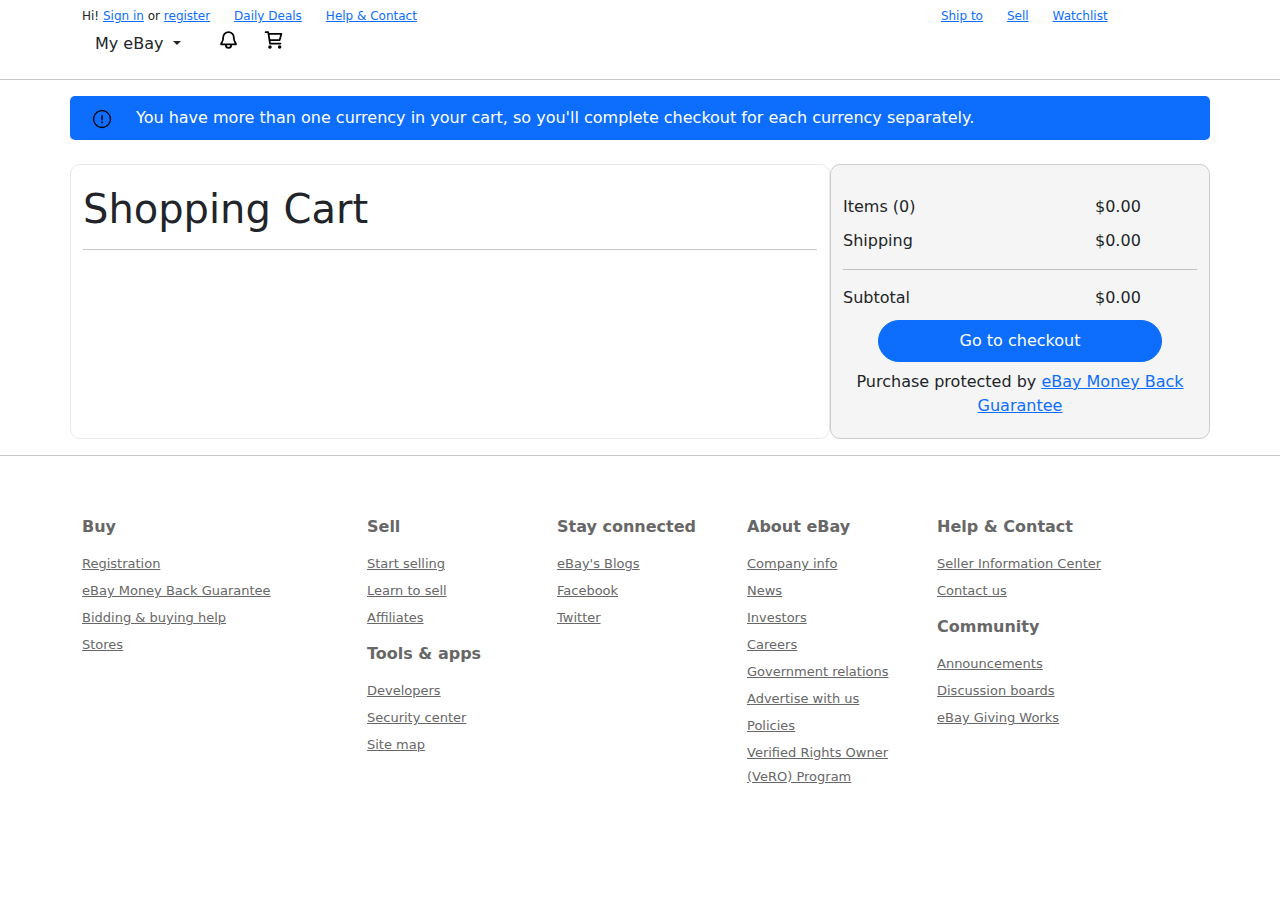
==== commit a9af843e: "fix(cart): hide the sign in button if the user is already signed in" ====
--- a/pages/CartPage.html
+++ b/pages/CartPage.html
@@ -5,7 +5,7 @@
 		<meta name="viewport" content="width=device-width, initial-scale=1.0" />
 		<title>eBay shopping cart</title>
 		<link rel="stylesheet" href="../css/cart.css" />
-		<link rel="stylesheet" href="../css/HomePage.css">
+		<link rel="stylesheet" href="../css/Homepage.css" />
 		<link
 			href="https://cdn.jsdelivr.net/npm/bootstrap@5.3.3/dist/css/bootstrap.min.css"
 			rel="stylesheet"
@@ -20,7 +20,7 @@
 		<header>
 			<div class="container">
 				<div class="row custom-nav">
-					<span class="col-auto"
+					<span class="col-auto sign-btn"
 						>Hi! <a href="" class="">Sign in</a> or <a href="" class="">register</a></span
 					>
 					<a class="col-auto link" href="">Daily Deals</a>
@@ -29,9 +29,7 @@
 					<a class="nav-spacing col-auto link" href="">Ship to</a>
 					<a class="col-auto link" href="">Sell</a>
 					<div class="col-auto">
-						<a href="/pages/dashboard.html" class=" custom-nav" type="button"  >
-							Watchlist
-						</a>
+						<a href="/pages/dashboard.html" class="custom-nav" type="button"> Watchlist </a>
 						<!-- <ul class="dropdown-menu">
 							<li><a class="dropdown-item" href="#">Action</a></li>
 							<li><a class="dropdown-item" href="#">Another action</a></li>
--- a/css/Homepage.css
+++ b/css/Homepage.css
@@ -0,0 +1,359 @@
+.custom-nav{
+    font-size: 12px;
+}
+
+.logorreg {
+    color: rgb(63, 63, 255);
+    text-decoration: underline; 
+    cursor: pointer;
+}
+.nav-spacing{
+    margin-left: 500px;
+}
+.custom-nav a,span {
+    padding-top: 7px;
+}
+
+.custom-hr {
+    margin-top: 4px;
+    margin-bottom: 4px;
+}
+
+.ebay-logo {
+    width: 80px;
+    height: 30px;
+    margin-left: 100px;
+}
+
+.custom-category-button{
+    font-size: small;
+    font-weight: 500;
+    color: #676767;
+    padding: 0px;
+    margin-left: 95px;
+    
+}
+
+.search-input {
+        padding-left: 30px; /* Adjust according to the width of your SVG */
+        background-image: url('../Assets/images/search.svg');
+        background-repeat: no-repeat;
+        background-position: 5px center; /* Adjust according to your icon's alignment */
+        background-size: 20px 20px; /* Adjust according to your icon's size */
+    }
+
+.container {
+    width: 100%;
+    background-color: #ffffff;
+}
+
+.home-link{
+    text-underline-offset: 8px;
+    text-decoration: underline;
+}
+
+.save-button{
+    overflow-y: auto;
+    padding: 20px;
+    font-size: small;
+    display: none;
+}
+
+.custom-links {
+    display: flex;
+    justify-content: space-between;
+    padding: 0 30px; 
+    margin-bottom: 10px;
+}
+.custom-links > .link {
+    color: black; 
+    text-decoration: none; 
+}
+
+.custom-links> .dropdown> .innerdropdown > .link:hover {
+    color: rgb(94, 94, 214); 
+    text-decoration: underline; 
+    cursor: pointer; 
+    border-color: #a2a2a2;
+}
+
+.innerdropdown > .custom-dropdown-menu {
+    width: 1310px;
+    position: absolute;
+    left: 50%;
+    top: 40px;
+    transform: translateX(-50%);
+    background-color: #ffffff;
+    height: 300px;
+    display: none;
+    border-radius: 20px;
+}
+
+.custom-style-dropdown{
+    padding: 20px; 
+    font-size: small;
+}
+
+.custom-style-dropdown p {
+    margin-bottom: 13px;
+    line-height: 1.2;
+}
+
+.language-container {
+    position: fixed;
+    top: 60%;
+    left: 70%;
+    transform: translate(-50%, -50%);
+    width: 400px;
+    height: 300px; /* Set the desired height */
+    overflow-y: auto; /* Enable vertical scrollbar if content exceeds height */
+    background-color: white; /* Adjust as needed */
+    border: 1px solid #ccc; /* Adjust border styles as needed */
+    padding: 20px; /* Adjust padding as needed */
+    z-index: 999; /* Ensure it's above other elements */
+    display: none;
+}
+
+
+
+
+.custom-link {
+    color: black; 
+    text-decoration: none; 
+}
+
+.custom-link:hover {
+    color: black; 
+    text-decoration: underline; 
+    cursor: pointer; 
+}
+
+.custom-footer{
+    background-color: #ffffff;
+    padding-top: 30px;
+    padding-bottom: 100px;
+}
+
+.custom-footer-column {
+    width: calc(100% / 5);
+}
+
+.custom-footer h6 {
+    font-weight: bold;
+    color: #676767;
+    margin-bottom: 15px;
+    margin-top: 15px;
+}
+
+.custom-footer p {
+    margin-bottom: 3px;
+}
+
+.custom-footer p a {
+    color: #676767;
+    font-size: small;
+}
+
+.custom-slide-one {
+    color: rgb(117, 86, 54);
+    background-color: #face27;
+}
+
+.custom-slide-one> .col-lg-3{
+    padding: 30px;
+}
+
+.custom-slide-two {
+    color: rgb(30, 30, 138);
+    background-color: #c4e3fa;
+}
+
+.custom-slide-two> .col-lg-3{
+    padding: 30px;
+}
+
+.custom-slide-two img{
+    width: 800px;
+    height: 300px;
+}
+
+.custom-slide-three {
+    color: #ffffff;
+    padding: 30px;
+    
+}
+
+.custom-slide-three-image{
+    background: url('../Assets/images/3.png');
+}
+
+.carousel-control-prev,
+.carousel-control-next{
+    width: 10%;
+}
+
+
+.carousel {
+    margin-bottom: 30px;
+}
+
+.carousel-inner {
+    border-radius: 15px;
+}
+
+.carousel-item {
+    height: 280px;
+}
+
+.custom-slide-one> .col-lg-3 > #firstSlideBtn{
+    margin-top: 10px;
+    margin-left: 100px;
+    color: rgb(117, 86, 54);
+    border-radius: 30px;
+    background-color: transparent;
+    padding: 10px;
+    border: 2px solid rgb(117, 86, 54);
+    transition: background-color 0.3s, color 0.3s;
+}
+
+.custom-slide-one > .col-lg-3 > #firstSlideBtn:hover {
+    background-color: rgb(117, 86, 54);
+    color: #face27;
+    font-size: medium;
+}
+
+.custom-slide-two > .col-lg-3 >#secondSlideBtn {
+    margin-top: 10px;
+    margin-left: 150px;
+    color: rgb(30, 30, 138);
+    border-radius: 30px;
+    background-color: transparent;
+    padding: 10px;
+    border: 2px solid rgb(30, 30, 138);
+    transition: background-color 0.3s, color 0.3s;
+    margin-bottom: 35px;
+}
+
+.custom-slide-two > .col-lg-3 > #secondSlideBtn:hover {
+    color: #c4e3fa;
+    background-color: rgb(30, 30, 138);
+    font-size: medium;
+}
+
+.custom-slide-three > #thirdSlideBtn {
+    margin-top: 10px;
+    margin-left: 160px;
+    color: #ffffff;
+    border-radius: 30px;
+    background-color: transparent;
+    padding: 10px;
+    border: 2px solid #ffffff;
+    transition: background-color 0.3s, color 0.3s;
+}
+
+.custom-slide-three > #thirdSlideBtn:hover{
+    color: rgb(0, 0, 0);
+    background-color: #ffffff;
+    font-size: medium;
+}
+
+.custom-header{
+    margin-bottom: 25px;
+    margin-top: 25px;
+    
+    }
+
+.custom-see-all{
+    text-align: end;
+}
+
+.card-img-top{
+    width: 180px;
+    height: 150px;        
+}
+
+
+
+.card-dimensions {
+    width: 275px;
+    height: 380px; 
+    margin-left: 20px;
+}
+
+.custom-circle{
+    position: absolute; 
+    top: 0; 
+    margin-left: 210px;
+}
+
+.custom-image-background {
+    width: 250px;
+    height: 250px;
+    background-color: #676767;
+    border-radius: 15px;
+    /* top: 35%; 
+    left: 50%;  */
+    
+    
+}
+
+/* image-size */
+.custom-card { 
+    width: 220px;
+    height: 250px; 
+    
+    margin-left: 15px;
+}
+
+.custom-column {
+    width: calc(100% / 7);
+    text-align: center;
+}
+
+.custom-categories a {
+    text-underline-offset: 8px;
+}
+
+.custom-carousel-cards {
+    width: calc(100% / 4.5);
+}
+
+.custom-container {
+    color: rgb(255, 255, 255);
+    padding: 30px;
+    border-radius: 15px;
+}
+
+.custom-container > button {
+    color: #ffffff;
+    border-radius: 30px;
+    background-color: transparent;
+    padding: 10px;
+    border: 2px solid #ffffff;
+}
+
+.cards-container{
+    overflow-x: hidden;
+    height: 400px; 
+    margin-bottom: 25px;
+}
+
+.cards-container:hover {
+    overflow-x: auto;
+}
+
+
+
+.footer {
+    display: none;
+}
+
+@media screen and (min-width: 768px) {
+    
+    .footer {
+    display: block;
+    
+}
+
+}
+
